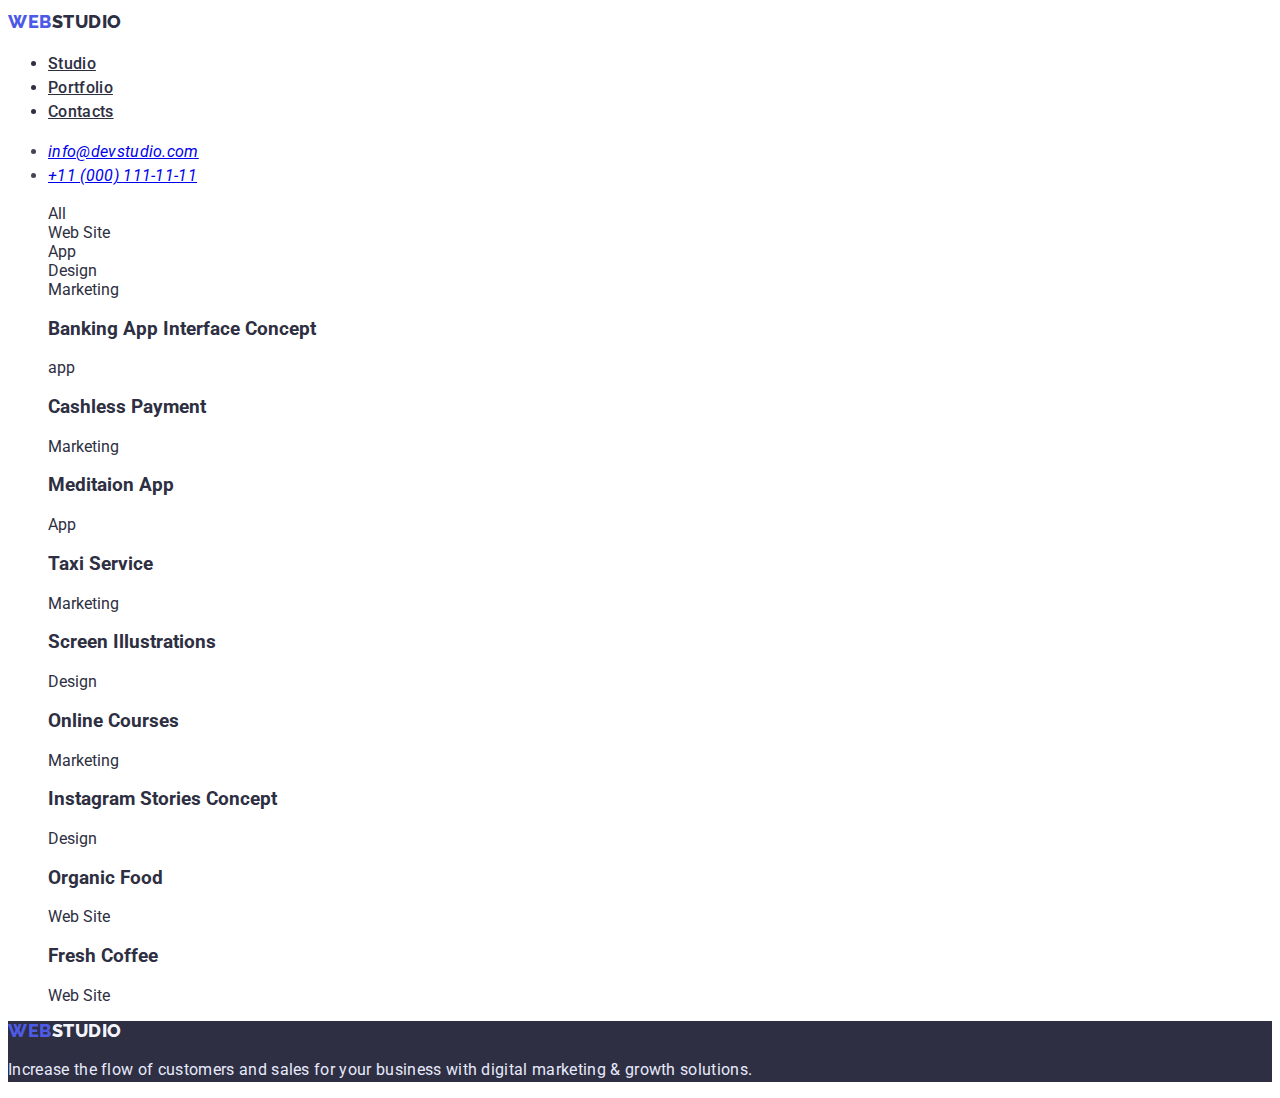
==== Portfolio.html @ 7178b642 "add images and more" ====
<!DOCTYPE html>
<html lang="en">

<head>
    <meta charset="UTF-8">
    <meta http-equiv="X-UA-Compatible" content="IE=edge">
    <meta name="viewport" content="width=device-width, initial-scale=1.0">
    <title>Studio</title>
    <link rel="preconnect" href="https://fonts.googleapis.com">
    <link rel="preconnect" href="https://fonts.gstatic.com" crossorigin>
    <link
        href="https://fonts.googleapis.com/css2?family=Raleway:wght@800&family=Roboto:wght@400;500;700;900&display=swap"
        rel="stylesheet">
    <link rel="stylesheet" href="./css/styles.css">
</head>

<body>
    <header class="header">
        <nav class="header-navigation">
            <a href="./index.html" class="header-logo"><span class="header-first-logo">Web</span>Studio</a>
            <ul>
                <li class="header-item">
                    <a class="header-link" href="./Studio.html">Studio</a>
                </li>
                <li class=" header-item">
                    <a class="header-link" href="./Portfolio.html">Portfolio</a>
                </li>
                <li class=" header-item">
                    <a class="header-link" href="./Contacts.html">Contacts</a>
                </li>
            </ul>
        </nav>
        <address>
            <ul>
                <li class="header-mail"><a href="mailto:info@devstudio.com">info@devstudio.com</a>
                </li>
                <li class="header-tel"><a href="tel:+110001111111">+11 (000) 111-11-11</a></li>
            </ul>
        </address>
    </header>
    <main>
        <section class="portfolio-examples">
            <ul class="filters-list list">
                <li class="filters-item">All
                </li>
                <li class="filters-item">Web Site

                </li>
                <li class="filters-item">App

                </li>
                <li class="filters-item">Design

                </li>
                <li class="filters-item">Marketing

                </li>
            </ul>
            <ul class="portfolio-list list">
                <li class="portfolio-item">
                    <h3>Banking App Interface Concept</h3>
                    <p>app</p>
                </li>
                <li class="portfolio-item">
                    <h3>Cashless Payment</h3>
                    <p>Marketing</p>
                </li>
                <li class="portfolio-item">
                    <h3>Meditaion App</h3>
                    <p>App</p>
                </li>
                <li class="portfolio-item">
                    <h3>Taxi Service</h3>
                    <p>Marketing</p>
                </li>
                <li class="portfolio-item">
                    <h3>Screen Illustrations</h3>
                    <p>Design</p>
                </li>
                <li class="portfolio-item">
                    <h3>Online Courses</h3>
                    <p>Marketing</p>
                </li>
                <li class="portfolio-item">
                    <h3>Instagram Stories Concept</h3>
                    <p>Design</p>
                </li>
                <li class="portfolio-item">
                    <h3>Organic Food</h3>
                    <p>Web Site</p>
                </li>
                <li class="portfolio-item">
                    <h3>Fresh Coffee</h3>
                    <p>Web Site</p>
                </li>
            </ul>
        </section>


    </main>

    <footer class="footer">
        <a class="footer-logo" href="./index.html"><span class="footer-first-logo">Web</span>Studio</a>
        <p class="footer-text">Increase the flow of customers and sales for your business with digital marketing &
            growth
            solutions.</p>
    </footer>
</body>

</html>
---- css/styles.css ----
:root {
    --brand-color: #2E2F42;
}

body {
    font-family: 'Roboto', 'Raleway', sans-serif;
    color: var(--brand-color)
}

.link {
    text-decoration: none;
}

.list {
    list-style: none;
}

/*Header*/

.header {
    background-color: #FFFFFF;
}

.header-navigation {}

.header-logo {
    font-family: 'Raleway', sans-serif;
    font-weight: 800;
    font-size: 18px;
    line-height: 1.55;
    letter-spacing: 0.03em;
    text-transform: uppercase;
    text-decoration: none;
    color: var(--brand-color);
}

.header-first-logo {
    font-family: 'Raleway', sans-serif;
    font-weight: 800;
    font-size: 18px;
    line-height: 1.55;
    letter-spacing: 0.03em;
    text-transform: uppercase;
    text-decoration: none;
    color: #4D5AE5;
}

.header-item {}

.header-link {
    font-weight: 500;
    font-size: 16px;
    line-height: 1.5;
    letter-spacing: 0.02em;
    color: var(--brand-color);
}

.header-link:hover,
.header-link:focus {
    color: #404BBF;
}

.header-mail {
    font-size: 16px;
    line-height: 1.5;
    letter-spacing: 0.02em;
    color: #434455;
}

.header-mail:hover,
.header-mail:focus {
    color: #404BBF;
}

.header-tel {
    font-size: 16px;
    line-height: 1.5;
    letter-spacing: 0.02em;
    color: #434455;
}

.header-tel:hover,
.header-tel:focus {
    color: #404BBF;
}

/*Hero*/

.hero {
    background-color: var(--brand-color);
}

.hero-title {
    font-size: 56px;
    line-height: 1.07;
    letter-spacing: 0.02em;
    color: #FFFFFF;
    background-color: var(--brand-color);
}

.hero-btn {
    font-family: inherit;
    font-weight: 500;
    font-size: 16px;
    line-height: 1.5;
    letter-spacing: 0.04em;
    color: #FFFFFF;
    background-color: #4D5AE5;
    cursor: pointer;
}

.hero-btn:hover,
.hero-btn:focus {
    background-color: #404BBF;
}

/*features*/

.features {}

.features-title {}

.features-list {}

.features-item {}

.benefits-title {
    font-weight: 500;
    font-size: 20px;
    line-height: 1.2;
    letter-spacing: 0.02em;
    color: var(--brand-color)
}

.benefits-desc {
    font-size: 16px;
    line-height: 1.5;
    letter-spacing: 0.02em;
    color: #434455;
}

/*Doing*/

.doing {
    background-color: #F4F4FD;
}

.doing-title {
    font-size: 36px;
    line-height: 1.11;

    letter-spacing: 0.02em;
    text-transform: capitalize;
    color: var(--brand-color);
}

.doing-list {}

.doing-item {}

/*Our Team*/

.team {}

.team-title {
    font-size: 36px;
    line-height: 1.11;
    letter-spacing: 0.02em;
    text-transform: capitalize;
    color: var(--brand-color);
}

.team-list {}

.team-item {}

.team-img {}

.team-fullname {
    font-weight: 500;
    font-size: 20px;
    line-height: 1.2;
    letter-spacing: 0.02em;
    color: var(--brand-color);
}

.team-position {
    font-size: 16px;
    line-height: 1.5;
    letter-spacing: 0.02em;
    color: #434455;
}

/*Footer*/

.footer {
    background-color: var(--brand-color);
}

.footer-logo {
    font-family: 'Raleway', sans-serif;
    font-weight: 800;
    font-size: 18px;
    line-height: 1.16;
    letter-spacing: 0.03em;
    text-transform: uppercase;
    color: #F4F4FD;
    text-decoration: none;

}

.footer-first-logo {
    font-family: 'Raleway', sans-serif;
    font-weight: 800;
    font-size: 18px;
    line-height: 1.16;
    letter-spacing: 0.03em;
    text-transform: uppercase;
    text-decoration: none;
    color: #4D5AE5;
}

.footer-text {
    font-size: 16px;
    line-height: 1.5;
    letter-spacing: 0.02em;
    color: #E7E9FC;
}

/*Portfolio*/

.portfolio-examples {}

.filters-list {}

.filters-item {}

.portfolio-list {}

.portfolio-item {}
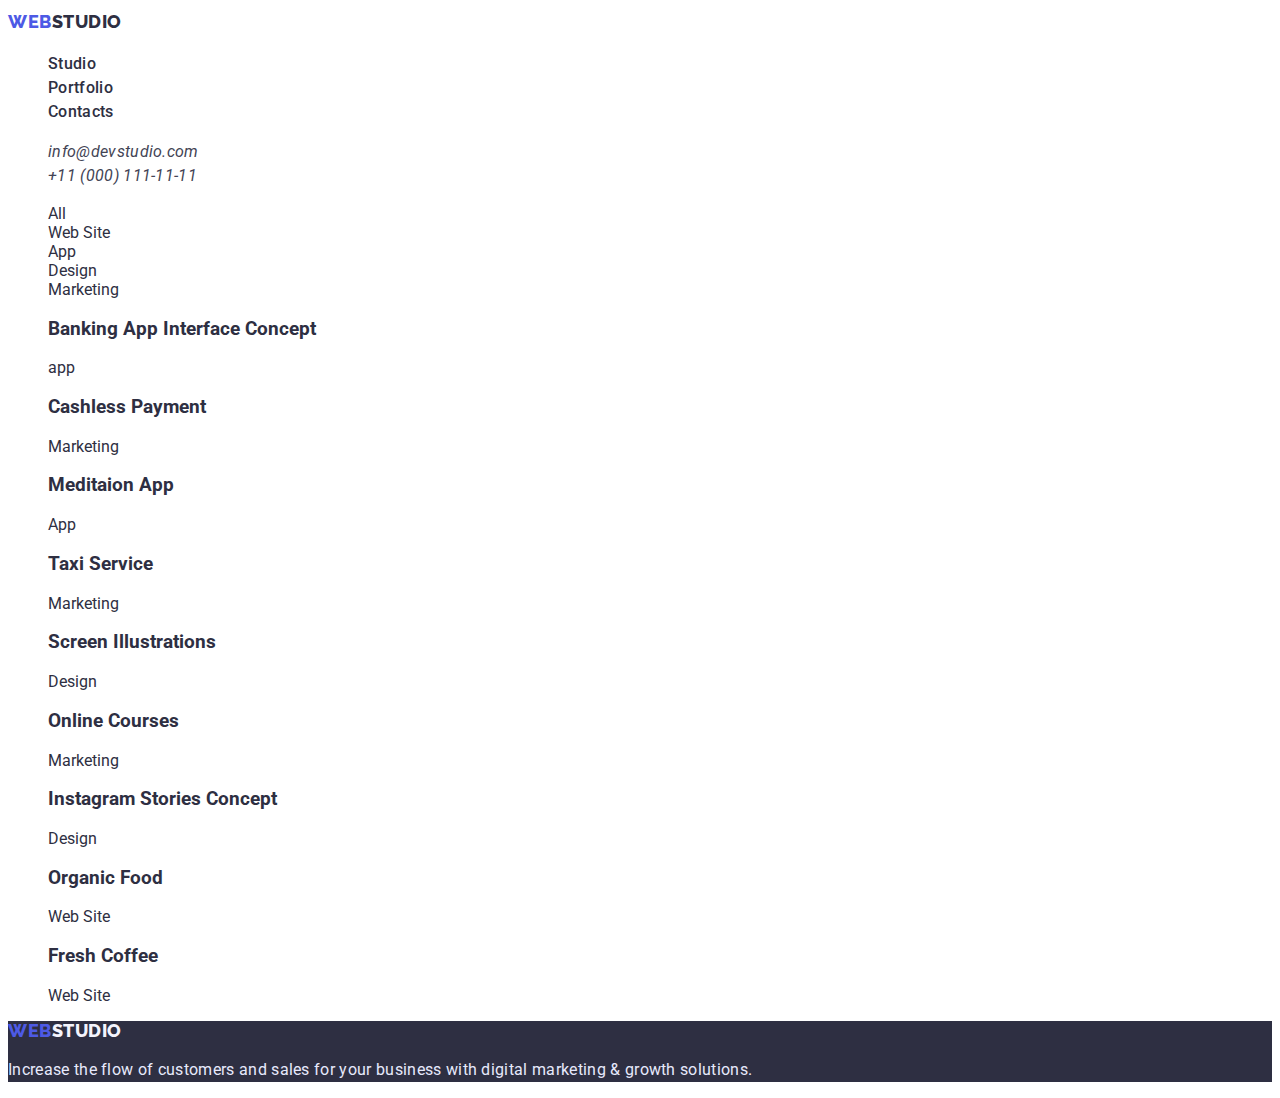
==== commit cd839dcd: "edit errors" ====
--- a/Portfolio.html
+++ b/Portfolio.html
@@ -16,25 +16,27 @@
 
 <body>
     <header class="header">
-        <nav class="header-navigation">
-            <a href="./index.html" class="header-logo"><span class="header-first-logo">Web</span>Studio</a>
-            <ul>
+        <nav class="header-nav">
+            <a href="./index.html" class="logo link"><span class="first-logo link">Web</span>Studio</a>
+            <ul class="header-list list">
                 <li class="header-item">
-                    <a class="header-link" href="./Studio.html">Studio</a>
+                    <a class="header-link link" href="./Studio.html">Studio</a>
                 </li>
                 <li class=" header-item">
-                    <a class="header-link" href="./Portfolio.html">Portfolio</a>
+                    <a class="header-link link" href="./Portfolio.html">Portfolio</a>
                 </li>
                 <li class=" header-item">
-                    <a class="header-link" href="./Contacts.html">Contacts</a>
+                    <a class="header-link link" href="./Contacts.html">Contacts</a>
                 </li>
             </ul>
         </nav>
-        <address>
-            <ul>
-                <li class="header-mail"><a href="mailto:info@devstudio.com">info@devstudio.com</a>
+        <address class="contacts">
+            <ul class="contacts-list list">
+                <li class="header-mail-item"><a href="mailto:info@devstudio.com"
+                        class="header-mail link">info@devstudio.com</a>
                 </li>
-                <li class="header-tel"><a href="tel:+110001111111">+11 (000) 111-11-11</a></li>
+                <li class="header-tel-item"><a href="tel:+110001111111" class="header-tel link">+11 (000) 111-11-11</a>
+                </li>
             </ul>
         </address>
     </header>
@@ -56,42 +58,42 @@
 
                 </li>
             </ul>
-            <ul class="portfolio-list list">
-                <li class="portfolio-item">
-                    <h3>Banking App Interface Concept</h3>
-                    <p>app</p>
+            <ul class="project-list list">
+                <li class="project-item">
+                    <h3 class="project-title">Banking App Interface Concept</h3>
+                    <p class="project-text">app</p>
                 </li>
-                <li class="portfolio-item">
-                    <h3>Cashless Payment</h3>
-                    <p>Marketing</p>
+                <li class="project-item">
+                    <h3 class="project-title">Cashless Payment</h3>
+                    <p class="project-text">Marketing</p>
                 </li>
-                <li class="portfolio-item">
-                    <h3>Meditaion App</h3>
-                    <p>App</p>
+                <li class="project-item">
+                    <h3 class="project-title">Meditaion App</h3>
+                    <p class="project-text">App</p>
                 </li>
-                <li class="portfolio-item">
-                    <h3>Taxi Service</h3>
-                    <p>Marketing</p>
+                <li class="project-item">
+                    <h3 class="project-title">Taxi Service</h3>
+                    <p class="project-text">Marketing</p>
                 </li>
-                <li class="portfolio-item">
-                    <h3>Screen Illustrations</h3>
-                    <p>Design</p>
+                <li class="project-item">
+                    <h3 class="project-title">Screen Illustrations</h3>
+                    <p class="project-text">Design</p>
                 </li>
-                <li class="portfolio-item">
-                    <h3>Online Courses</h3>
-                    <p>Marketing</p>
+                <li class="project-item">
+                    <h3 class="project-title">Online Courses</h3>
+                    <p class="project-text">Marketing</p>
                 </li>
-                <li class="portfolio-item">
-                    <h3>Instagram Stories Concept</h3>
-                    <p>Design</p>
+                <li class="project-item">
+                    <h3 class="project-title">Instagram Stories Concept</h3>
+                    <p class="project-text">Design</p>
                 </li>
-                <li class="portfolio-item">
-                    <h3>Organic Food</h3>
-                    <p>Web Site</p>
+                <li class="project-item">
+                    <h3 class="project-title">Organic Food</h3>
+                    <p class="project-text">Web Site</p>
                 </li>
-                <li class="portfolio-item">
-                    <h3>Fresh Coffee</h3>
-                    <p>Web Site</p>
+                <li class="project-item">
+                    <h3 class="project-title">Fresh Coffee</h3>
+                    <p class="project-text">Web Site</p>
                 </li>
             </ul>
         </section>
@@ -100,7 +102,7 @@
     </main>
 
     <footer class="footer">
-        <a class="footer-logo" href="./index.html"><span class="footer-first-logo">Web</span>Studio</a>
+        <a class="logo link" href="./index.html"><span class="first-logo link">Web</span>Studio</a>
         <p class="footer-text">Increase the flow of customers and sales for your business with digital marketing &
             growth
             solutions.</p>
--- a/css/styles.css
+++ b/css/styles.css
@@ -1,10 +1,13 @@
 :root {
-    --brand-color: #2E2F42;
+    --main-brand-color: #2E2F42;
+    --primary-text-color: #434455;
+    --primary-action-color: #4D5AE5;
+    --hover-action-color: #404BBF;
 }
 
 body {
     font-family: 'Roboto', 'Raleway', sans-serif;
-    color: var(--brand-color)
+    color: var(--main-brand-color)
 }
 
 .link {
@@ -15,7 +18,20 @@
     list-style: none;
 }
 
-/*Header*/
+.hidden {
+    position: absolute;
+    width: 1px;
+    height: 1px;
+    margin: -1px;
+    border: 0;
+    padding: 0;
+    white-space: nowrap;
+    clip-path: inset(100%);
+    clip: rect(0 0 0 0);
+    overflow: hidden;
+}
+
+/*-----------------Header----------------*/
 
 .header {
     background-color: #FFFFFF;
@@ -23,7 +39,7 @@
 
 .header-navigation {}
 
-.header-logo {
+.logo {
     font-family: 'Raleway', sans-serif;
     font-weight: 800;
     font-size: 18px;
@@ -31,10 +47,10 @@
     letter-spacing: 0.03em;
     text-transform: uppercase;
     text-decoration: none;
-    color: var(--brand-color);
-}
-
-.header-first-logo {
+    color: var(--main-brand-color);
+}
+
+.first-logo {
     font-family: 'Raleway', sans-serif;
     font-weight: 800;
     font-size: 18px;
@@ -42,8 +58,10 @@
     letter-spacing: 0.03em;
     text-transform: uppercase;
     text-decoration: none;
-    color: #4D5AE5;
-}
+    color: var(--primary-action-color);
+}
+
+.header-list {}
 
 .header-item {}
 
@@ -52,42 +70,50 @@
     font-size: 16px;
     line-height: 1.5;
     letter-spacing: 0.02em;
-    color: var(--brand-color);
+    color: var(--main-brand-color);
 }
 
 .header-link:hover,
 .header-link:focus {
-    color: #404BBF;
-}
+    color: var(--hover-action-color);
+}
+
+.contacts {}
+
+.contacts-list {}
+
+.header-mail-item {}
 
 .header-mail {
     font-size: 16px;
     line-height: 1.5;
     letter-spacing: 0.02em;
-    color: #434455;
+    color: var(--primary-text-color);
 }
 
 .header-mail:hover,
 .header-mail:focus {
-    color: #404BBF;
-}
+    color: var(--hover-action-color);
+}
+
+.header-tel-item {}
 
 .header-tel {
     font-size: 16px;
     line-height: 1.5;
     letter-spacing: 0.02em;
-    color: #434455;
+    color: var(--primary-text-color);
 }
 
 .header-tel:hover,
 .header-tel:focus {
-    color: #404BBF;
-}
-
-/*Hero*/
+    color: var(--hover-action-color);
+}
+
+/*--------------Hero-----------------*/
 
 .hero {
-    background-color: var(--brand-color);
+    background-color: var(--main-brand-color);
 }
 
 .hero-title {
@@ -95,7 +121,7 @@
     line-height: 1.07;
     letter-spacing: 0.02em;
     color: #FFFFFF;
-    background-color: var(--brand-color);
+    background-color: var(--main-brand-color);
 }
 
 .hero-btn {
@@ -105,16 +131,16 @@
     line-height: 1.5;
     letter-spacing: 0.04em;
     color: #FFFFFF;
-    background-color: #4D5AE5;
+    background-color: var(--primary-action-color);
     cursor: pointer;
 }
 
 .hero-btn:hover,
 .hero-btn:focus {
-    background-color: #404BBF;
-}
-
-/*features*/
+    background-color: var(--hover-action-color);
+}
+
+/*------------------features---------------*/
 
 .features {}
 
@@ -129,14 +155,14 @@
     font-size: 20px;
     line-height: 1.2;
     letter-spacing: 0.02em;
-    color: var(--brand-color)
+    color: var(--main-brand-color)
 }
 
 .benefits-desc {
     font-size: 16px;
     line-height: 1.5;
     letter-spacing: 0.02em;
-    color: #434455;
+    color: var(--primary-text-color);
 }
 
 /*Doing*/
@@ -148,17 +174,16 @@
 .doing-title {
     font-size: 36px;
     line-height: 1.11;
-
     letter-spacing: 0.02em;
     text-transform: capitalize;
-    color: var(--brand-color);
+    color: var(--main-brand-color);
 }
 
 .doing-list {}
 
 .doing-item {}
 
-/*Our Team*/
+/*--------------------Our Team---------------*/
 
 .team {}
 
@@ -167,7 +192,7 @@
     line-height: 1.11;
     letter-spacing: 0.02em;
     text-transform: capitalize;
-    color: var(--brand-color);
+    color: var(--main-brand-color);
 }
 
 .team-list {}
@@ -181,43 +206,32 @@
     font-size: 20px;
     line-height: 1.2;
     letter-spacing: 0.02em;
-    color: var(--brand-color);
+    color: var(--main-brand-color);
 }
 
 .team-position {
     font-size: 16px;
     line-height: 1.5;
     letter-spacing: 0.02em;
-    color: #434455;
+    color: var(--primary-text-color);
 }
 
 /*Footer*/
 
 .footer {
-    background-color: var(--brand-color);
-}
-
-.footer-logo {
-    font-family: 'Raleway', sans-serif;
-    font-weight: 800;
-    font-size: 18px;
+    background-color: var(--main-brand-color);
+}
+
+.footer .logo {
     line-height: 1.16;
-    letter-spacing: 0.03em;
-    text-transform: uppercase;
     color: #F4F4FD;
-    text-decoration: none;
-
-}
-
-.footer-first-logo {
-    font-family: 'Raleway', sans-serif;
-    font-weight: 800;
-    font-size: 18px;
+
+
+
+}
+
+.footer .first-logo {
     line-height: 1.16;
-    letter-spacing: 0.03em;
-    text-transform: uppercase;
-    text-decoration: none;
-    color: #4D5AE5;
 }
 
 .footer-text {
@@ -235,6 +249,8 @@
 
 .filters-item {}
 
-.portfolio-list {}
-
-.portfolio-item {}+.project-list-list {}
+
+.project-item {}
+
+.project-text {}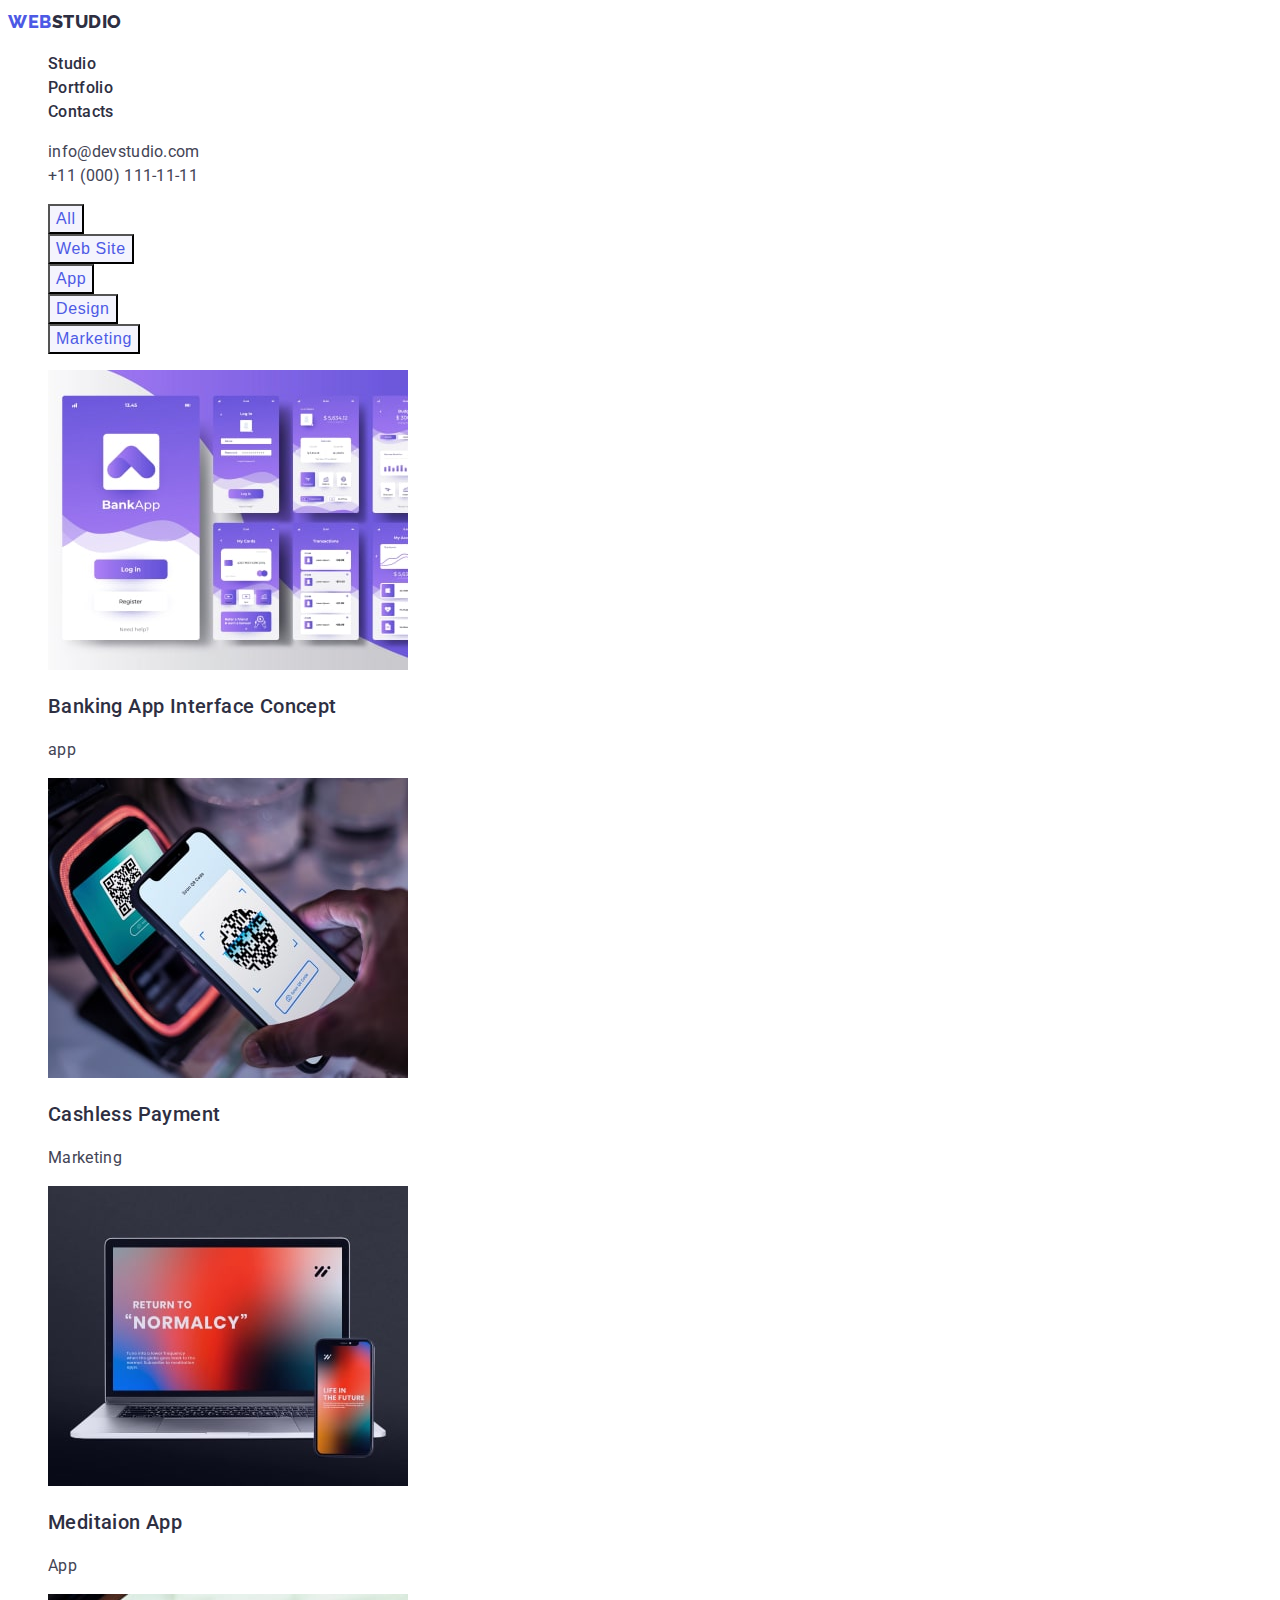
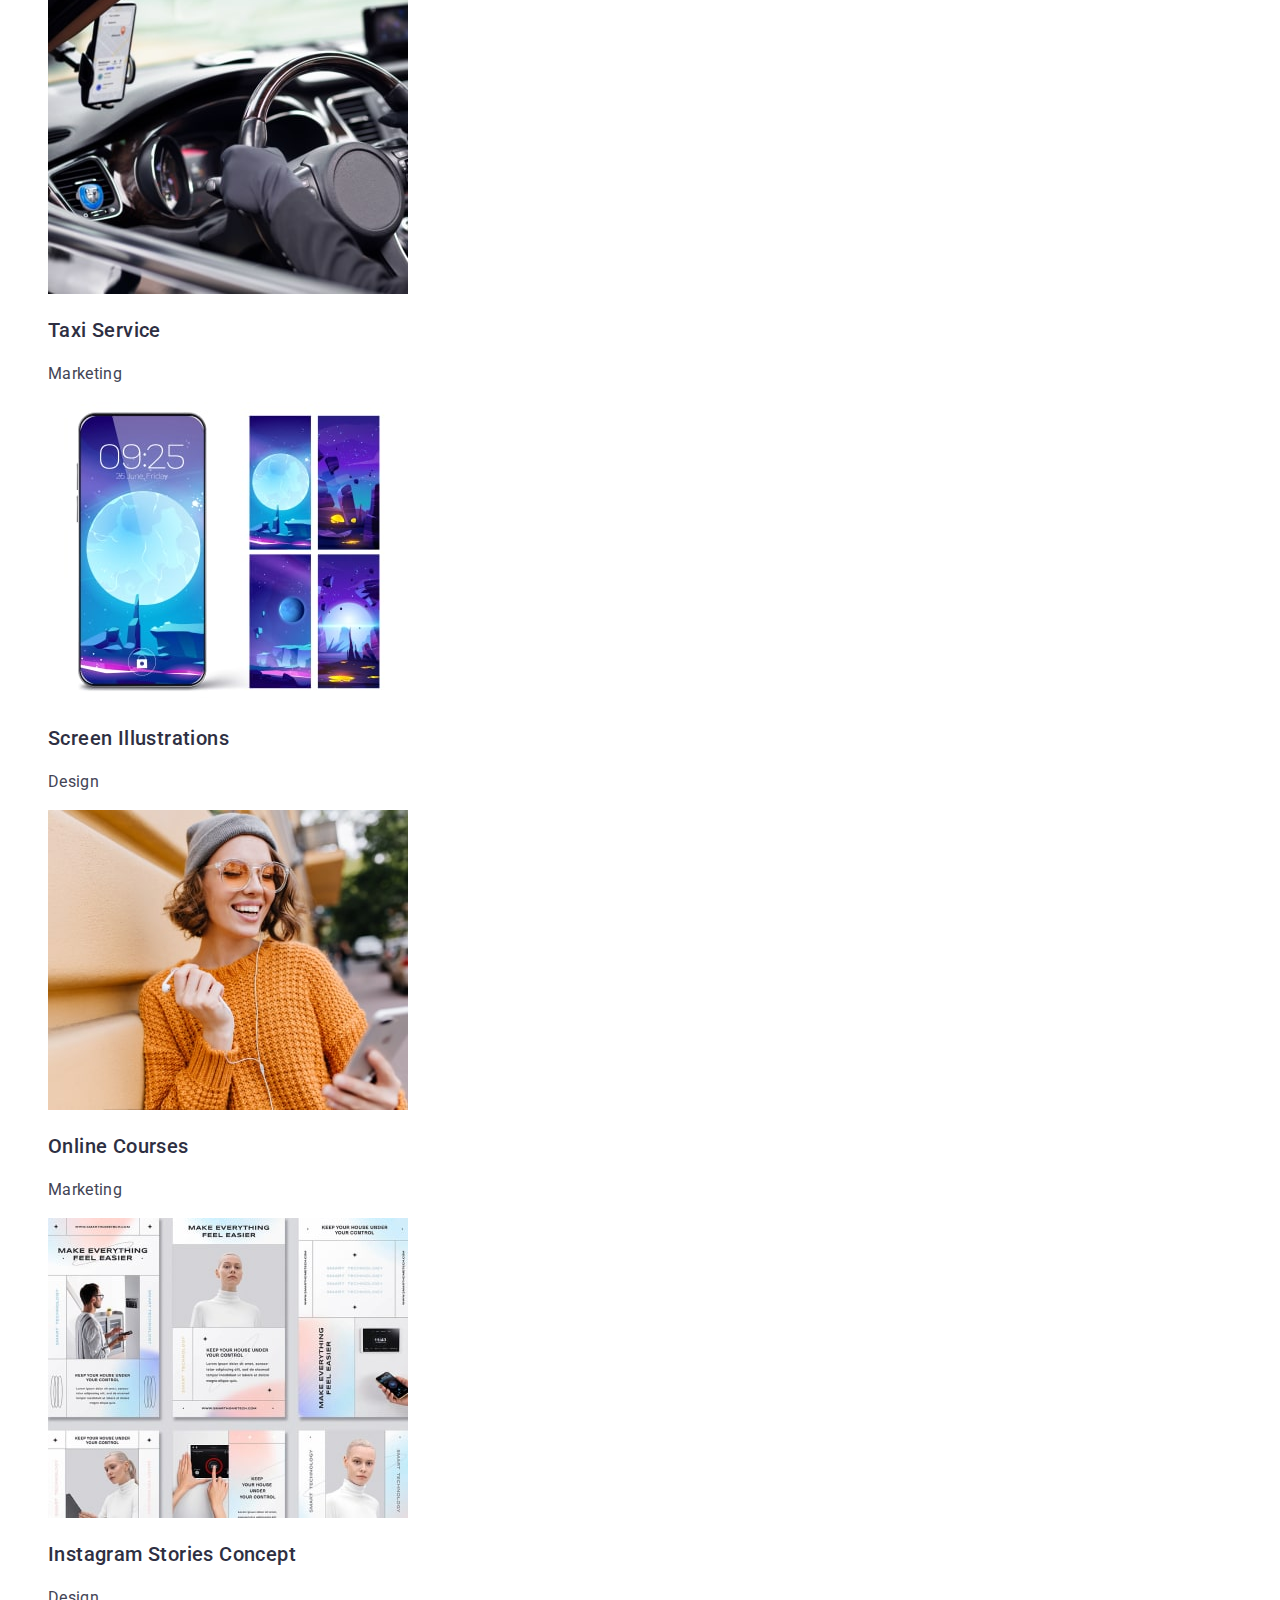
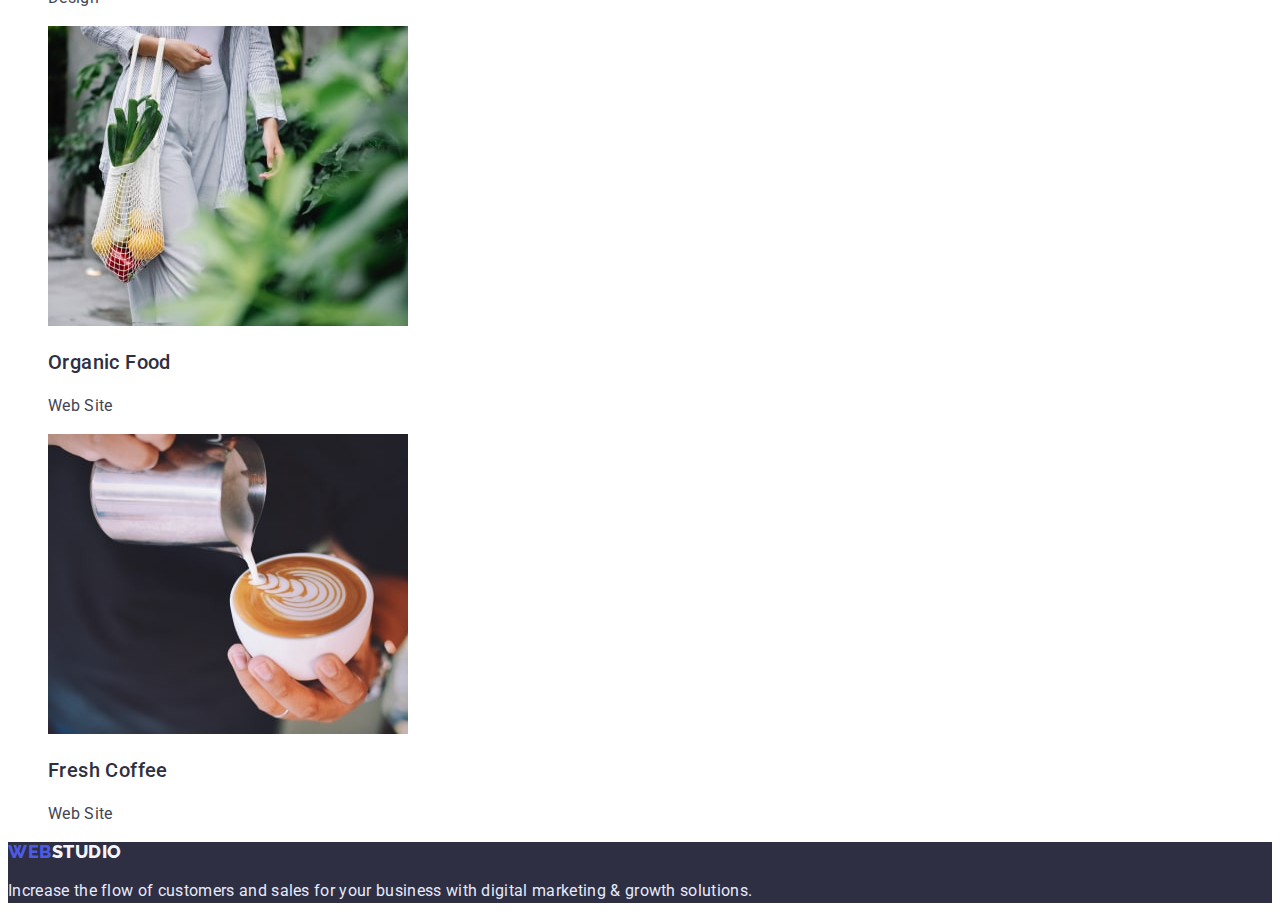
==== commit 37e94ae5: "portfolio edited more" ====
--- a/Portfolio.html
+++ b/Portfolio.html
@@ -43,55 +43,70 @@
     <main>
         <section class="portfolio-examples">
             <ul class="filters-list list">
-                <li class="filters-item">All
+                <li class="filters-item">
+                    <button class="filters-btn" type="button">All
+                    </button>
                 </li>
-                <li class="filters-item">Web Site
-
+                <li class="filters-item">
+                    <button class="filters-btn" type="button">Web Site
+                    </button>
                 </li>
-                <li class="filters-item">App
-
+                <li class="filters-item">
+                    <button class="filters-btn" type="button">App
+                    </button>
                 </li>
-                <li class="filters-item">Design
-
+                <li class="filters-item">
+                    <button class="filters-btn" type="button">Design
+                    </button>
                 </li>
-                <li class="filters-item">Marketing
-
+                <li class="filters-item">
+                    <button class="filters-btn" type="button">Marketing
+                    </button>
                 </li>
             </ul>
             <ul class="project-list list">
                 <li class="project-item">
+                    <img src="./images/imgcard1.jpg" alt="Banking App Interface Concept" width="360" height="300">
                     <h3 class="project-title">Banking App Interface Concept</h3>
                     <p class="project-text">app</p>
                 </li>
                 <li class="project-item">
+                    <img src="./images/imgcard2.jpg" alt="Cashless Payment" width="360" height="300">
                     <h3 class="project-title">Cashless Payment</h3>
                     <p class="project-text">Marketing</p>
                 </li>
                 <li class="project-item">
+                    <img src="./images/imgcard3.jpg" alt="App" width="360" height="300">
                     <h3 class="project-title">Meditaion App</h3>
                     <p class="project-text">App</p>
                 </li>
                 <li class="project-item">
+                    <img src="./images/imgcard4.jpg" alt="Taxi Service" width="360" height="300">
                     <h3 class="project-title">Taxi Service</h3>
                     <p class="project-text">Marketing</p>
                 </li>
                 <li class="project-item">
+                    <img src="./images/imgcard5.jpg" alt="Screen Illustrations" width="360" height="300">
                     <h3 class="project-title">Screen Illustrations</h3>
                     <p class="project-text">Design</p>
                 </li>
                 <li class="project-item">
+                    <img src="./images/imgcard6.jpg" alt="Online Courses" width="360" height="300">
                     <h3 class="project-title">Online Courses</h3>
                     <p class="project-text">Marketing</p>
                 </li>
                 <li class="project-item">
+                    <img src="./images/imgcard7.jpg" alt="Instagram Stories Concept" width="360" height="300">
                     <h3 class="project-title">Instagram Stories Concept</h3>
                     <p class="project-text">Design</p>
                 </li>
                 <li class="project-item">
+                    <img src="./images/imgcard8.jpg" alt="Organic Food" width="360" height="300">
                     <h3 class="project-title">Organic Food</h3>
                     <p class="project-text">Web Site</p>
                 </li>
                 <li class="project-item">
+                    <img src="./images/imgcard9.jpg" alt="Fresh Coffee" width="360" height="300">
                     <h3 class="project-title">Fresh Coffee</h3>
                     <p class="project-text">Web Site</p>
                 </li>
--- a/css/styles.css
+++ b/css/styles.css
@@ -12,6 +12,7 @@
 
 .link {
     text-decoration: none;
+    font-style: normal;
 }
 
 .list {
@@ -120,6 +121,7 @@
     font-size: 56px;
     line-height: 1.07;
     letter-spacing: 0.02em;
+    text-align: center;
     color: #FFFFFF;
     background-color: var(--main-brand-color);
 }
@@ -129,6 +131,8 @@
     font-weight: 500;
     font-size: 16px;
     line-height: 1.5;
+    display: flex;
+    align-items: center;
     letter-spacing: 0.04em;
     color: #FFFFFF;
     background-color: var(--primary-action-color);
@@ -174,6 +178,7 @@
 .doing-title {
     font-size: 36px;
     line-height: 1.11;
+    text-align: center;
     letter-spacing: 0.02em;
     text-transform: capitalize;
     color: var(--main-brand-color);
@@ -190,6 +195,7 @@
 .team-title {
     font-size: 36px;
     line-height: 1.11;
+    text-align: center;
     letter-spacing: 0.02em;
     text-transform: capitalize;
     color: var(--main-brand-color);
@@ -205,6 +211,7 @@
     font-weight: 500;
     font-size: 20px;
     line-height: 1.2;
+    text-align: center;
     letter-spacing: 0.02em;
     color: var(--main-brand-color);
 }
@@ -212,6 +219,7 @@
 .team-position {
     font-size: 16px;
     line-height: 1.5;
+    text-align: center;
     letter-spacing: 0.02em;
     color: var(--primary-text-color);
 }
@@ -249,8 +257,38 @@
 
 .filters-item {}
 
-.project-list-list {}
+.filters-btn {
+    font-weight: 500;
+    font-size: 16px;
+    line-height: 1.5;
+    align-items: center;
+    text-align: center;
+    letter-spacing: 0.04em;
+    color: #4D5AE5;
+    background: #F4F4FD;
+}
+
+.filters-btn:hover,
+.filters-btn:focus {
+    color: #FFFFFF;
+    background: #404BBF;
+}
+
+.project-list {}
+
+.project-title {
+    font-weight: 500;
+    font-size: 20px;
+    line-height: 1.2;
+    letter-spacing: 0.02em;
+    color: #2E2F42;
+}
 
 .project-item {}
 
-.project-text {}+.project-text {
+    font-size: 16px;
+    line-height: 1.5;
+    letter-spacing: 0.02em;
+    color: #434455;
+}